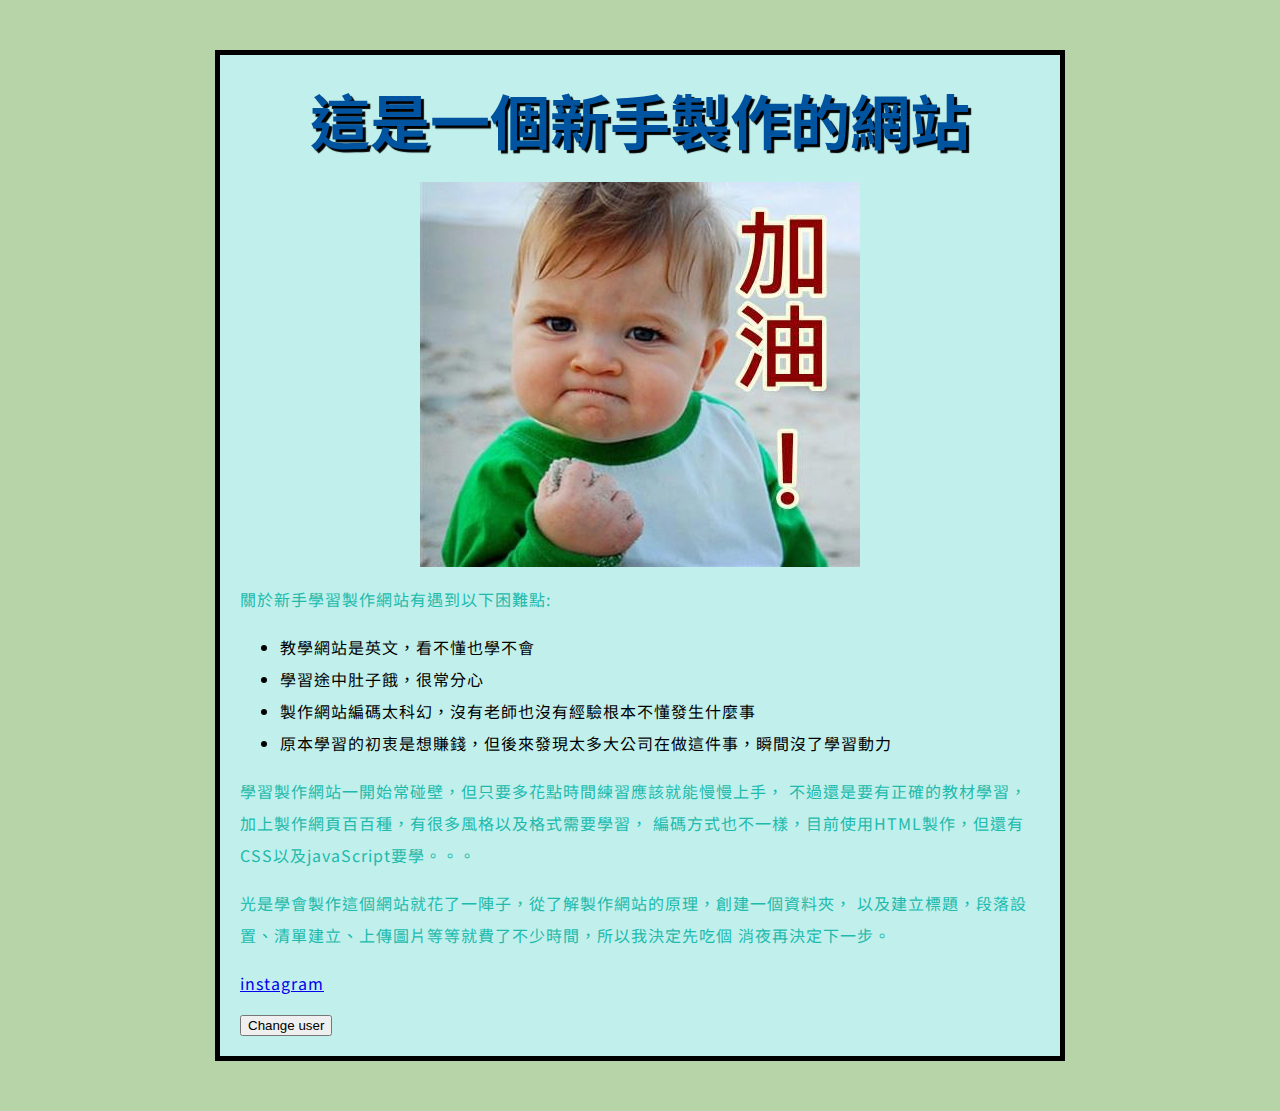
==== index.html @ b8c05385 "Update index.html" ====
<!DOCTYPE html>
<html>
  <head>
    <link href="styles/style.css" rel="stylesheet" type="text/css">
    <link href="https://fonts.googleapis.com/css2?family=Noto+Sans+TC:wght@900&display=swap" rel="stylesheet">
    <meta charset="utf-8">
    <meta property="og:type content="website">
    <meta property="og:url" content="https://a5011515.github.io/">
    <meta property="og:image" content="https://github.com/a5011515/a5011515.github.io/blob/main/images/%E8%9D%A6%E4%BB%81%E7%82%92%E9%A3%AF.jpg?raw=true">
    <meta property="og:description" content="這是一個操蛋用來練習的網頁">
    <meta property="og:title" content="操蛋網">
    <title>操蛋的練習網頁</title>
  </head>
  <body>
    <h1>這是一個新手製作的網站</h1>
    <img src="images/加油圖.jpg" alt="My test image">
    <P>關於新手學習製作網站有遇到以下困難點:
      <ul>
        <li>教學網站是英文，看不懂也學不會</li>
        <li>學習途中肚子餓，很常分心</li>
        <li>製作網站編碼太科幻，沒有老師也沒有經驗根本不懂發生什麼事</li>
        <li>原本學習的初衷是想賺錢，但後來發現太多大公司在做這件事，瞬間沒了學習動力</li>
      </ul>  
    </P>
    <p>學習製作網站一開始常碰壁，但只要多花點時間練習應該就能慢慢上手，
      不過還是要有正確的教材學習，加上製作網頁百百種，有很多風格以及格式需要學習，
      編碼方式也不一樣，目前使用HTML製作，但還有CSS以及javaScript要學。。。
    </p>
    <p>光是學會製作這個網站就花了一陣子，從了解製作網站的原理，創建一個資料夾，
      以及建立標題，段落設置、清單建立、上傳圖片等等就費了不少時間，所以我決定先吃個
      消夜再決定下一步。
    </p>
    <p><a href="https://instagram.com/paopao_chacha?igshid=YmMyMTA2M2Y=" title="The Mozilla homepage">instagram</a>
    </p>  
  <button>Change user</button>
  <script src="scripts/main.js"></script>
  </body>
</html>
---- styles/style.css ----
p {
  color: #20BAAD;
}
html {
font-size: 10px; /* px means 'pixels': the base font size is now 10 pixels high  */
font-family: 'Noto Sans TC', sans-serif;
}
h1 {
font-size: 60px;
text-align: center;
}

p, li {
font-size: 16px;
line-height: 2;
letter-spacing: 1px;
}
html {
background-color: #B7D4A9;
}
body {
width: 800px;
margin: 50px auto;
background-color: #C1F0EC;
padding: 0 20px 20px 20px;
border: 5px solid black;
}
h1 {
margin: 0;
padding: 20px 0;
color: #00539F;
text-shadow: 3px 3px 1px black;
}
img {
display: block;
margin: 0 auto;
}
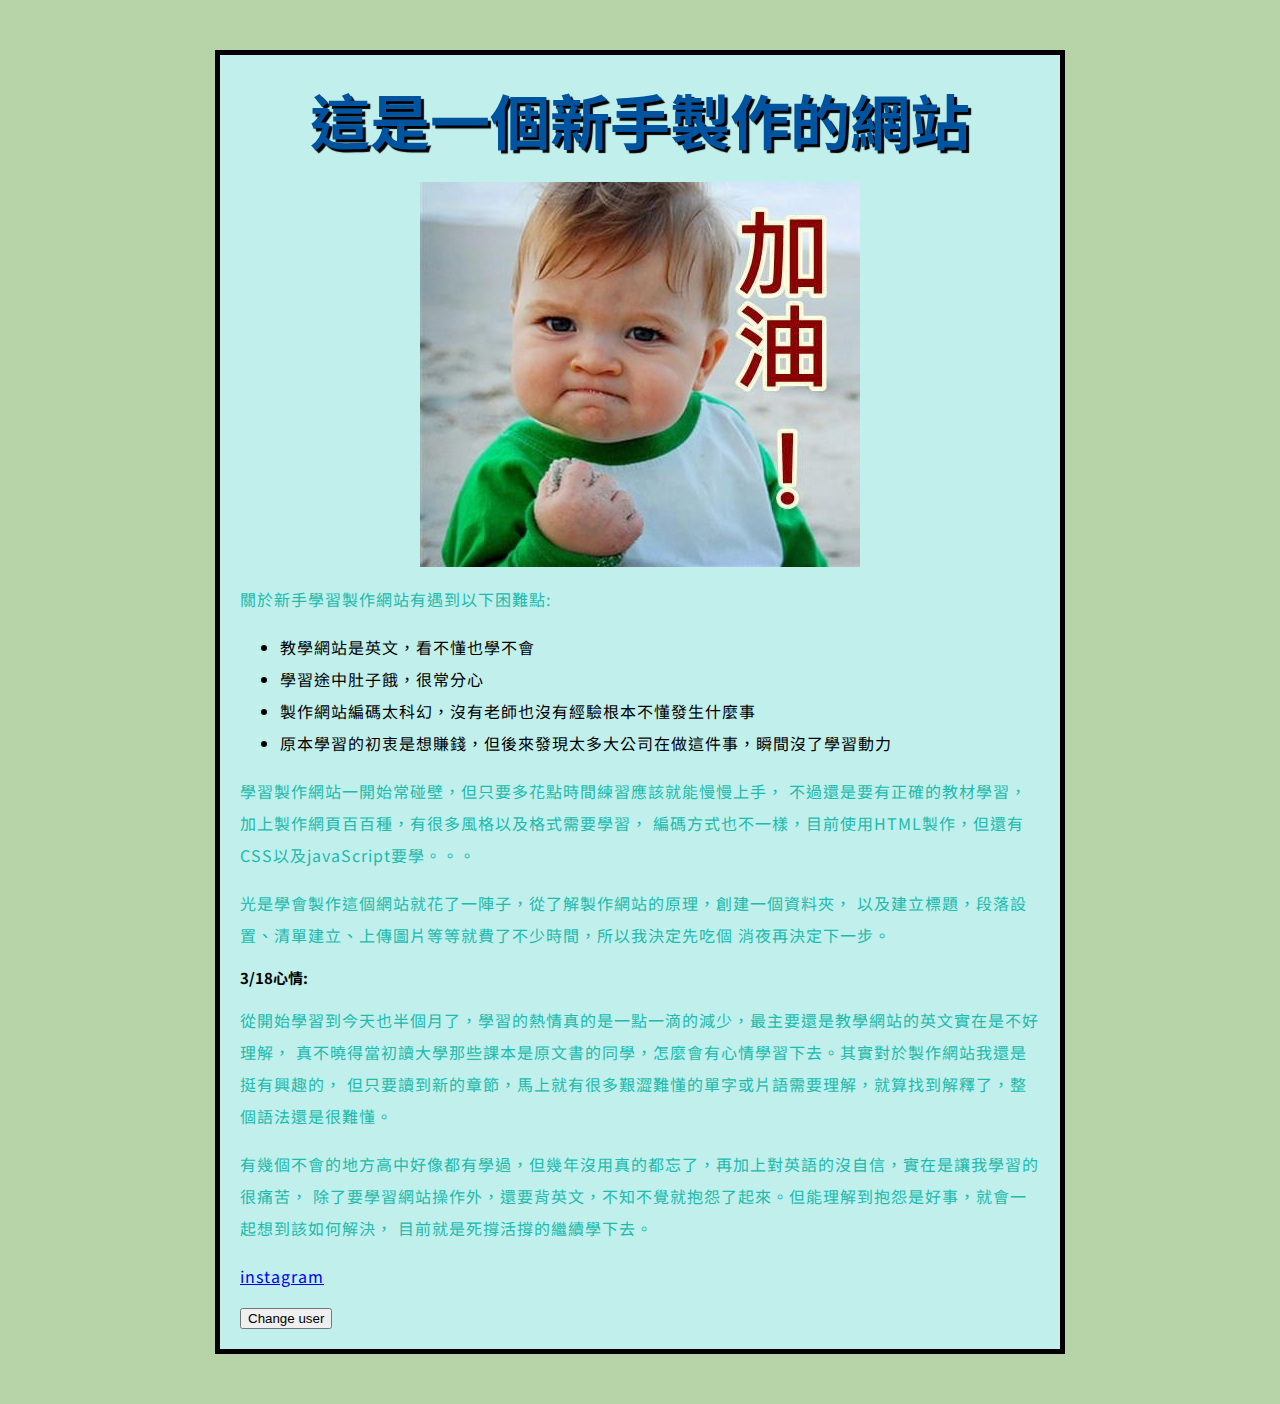
==== commit b53a2eda: "Update index.html" ====
--- a/index.html
+++ b/index.html
@@ -4,9 +4,10 @@
     <link href="styles/style.css" rel="stylesheet" type="text/css">
     <link href="https://fonts.googleapis.com/css2?family=Noto+Sans+TC:wght@900&display=swap" rel="stylesheet">
     <meta charset="utf-8">
+    <link rel="shortcut icon" href="images/蛋塔.png" type="image/x-icon">
     <meta property="og:type content="website">
     <meta property="og:url" content="https://a5011515.github.io/">
-    <meta property="og:image" content="https://github.com/a5011515/a5011515.github.io/blob/main/images/%E8%9D%A6%E4%BB%81%E7%82%92%E9%A3%AF.jpg?raw=true">
+    <meta property="og:image" content="https://imgur.com/RMo2Ocu">
     <meta property="og:description" content="這是一個操蛋用來練習的網頁">
     <meta property="og:title" content="操蛋網">
     <title>操蛋的練習網頁</title>
@@ -28,8 +29,15 @@
     </p>
     <p>光是學會製作這個網站就花了一陣子，從了解製作網站的原理，創建一個資料夾，
       以及建立標題，段落設置、清單建立、上傳圖片等等就費了不少時間，所以我決定先吃個
-      消夜再決定下一步。
+      消夜再決定下一步。                       
     </p>
+    <h2>3/18心情:</h2>
+    <p>從開始學習到今天也半個月了，學習的熱情真的是一點一滴的減少，最主要還是教學網站的英文實在是不好理解，
+       真不曉得當初讀大學那些課本是原文書的同學，怎麼會有心情學習下去。其實對於製作網站我還是挺有興趣的，
+       但只要讀到新的章節，馬上就有很多艱澀難懂的單字或片語需要理解，就算找到解釋了，整個語法還是很難懂。</p>
+    <p>有幾個不會的地方高中好像都有學過，但幾年沒用真的都忘了，再加上對英語的沒自信，實在是讓我學習的很痛苦，
+        除了要學習網站操作外，還要背英文，不知不覺就抱怨了起來。但能理解到抱怨是好事，就會一起想到該如何解決，
+        目前就是死撐活撐的繼續學下去。</p>                                             
     <p><a href="https://instagram.com/paopao_chacha?igshid=YmMyMTA2M2Y=" title="The Mozilla homepage">instagram</a>
     </p>  
   <button>Change user</button>
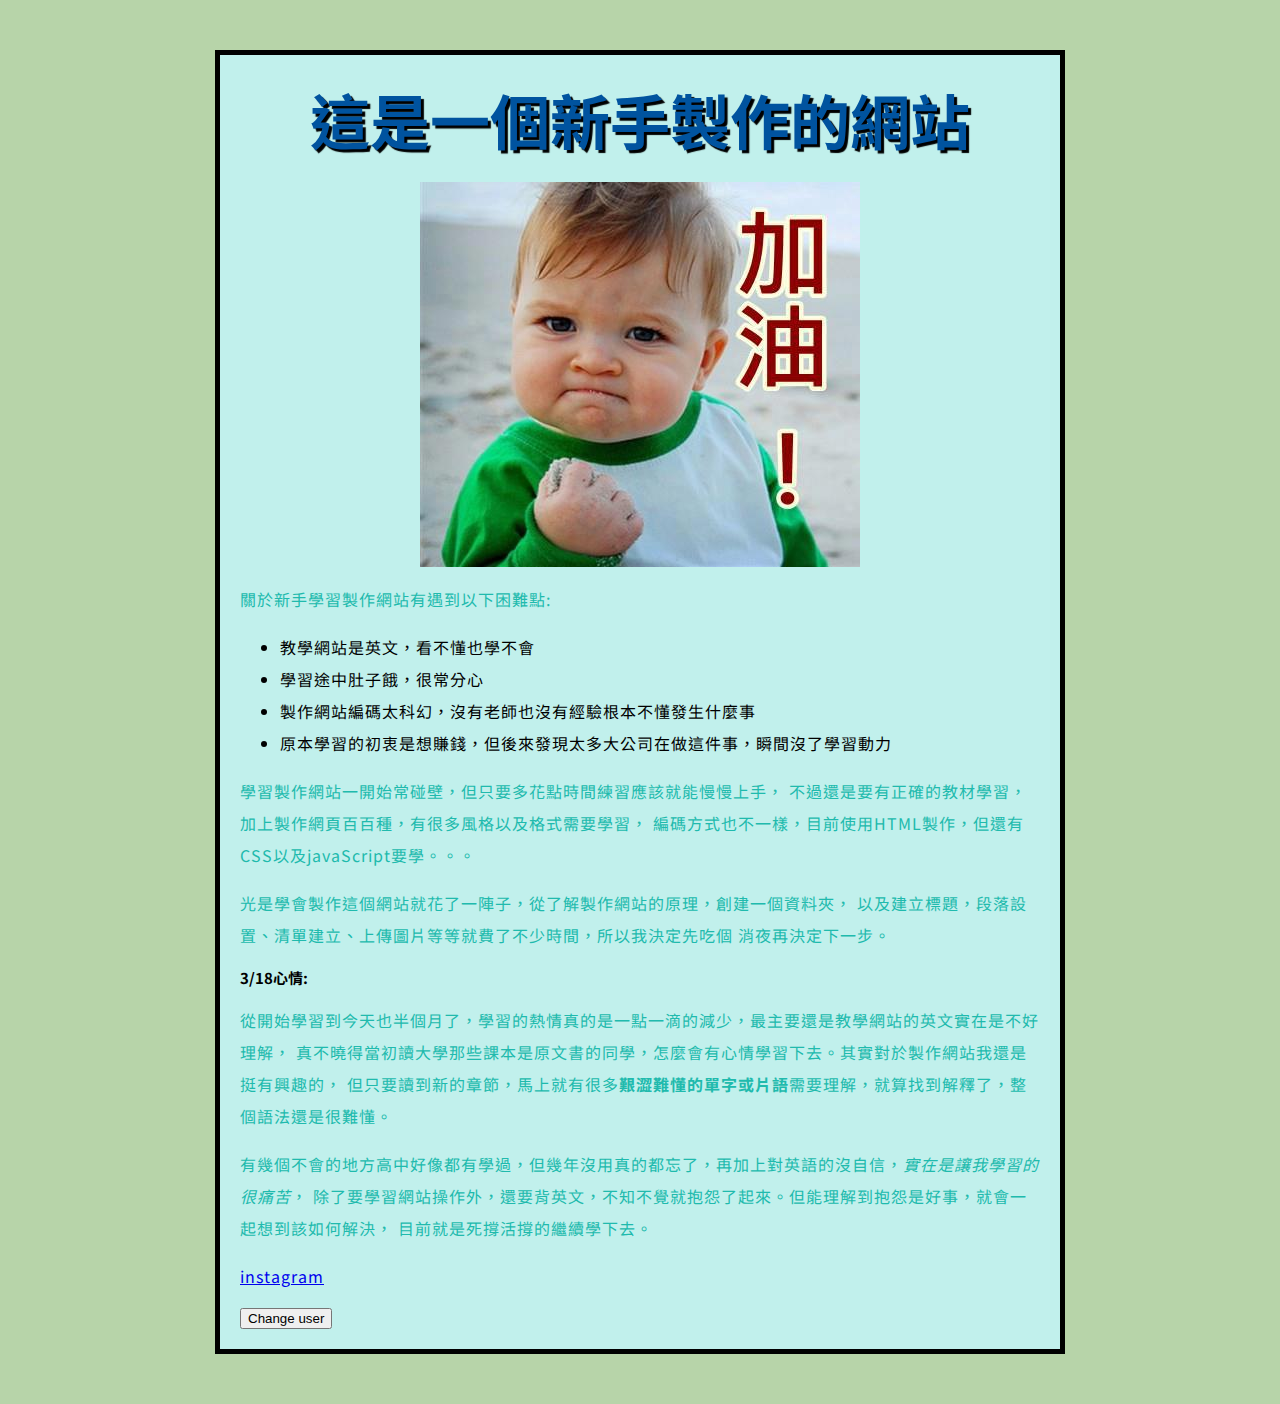
==== commit 0ca89120: "Update index.html" ====
--- a/index.html
+++ b/index.html
@@ -34,8 +34,8 @@
     <h2>3/18心情:</h2>
     <p>從開始學習到今天也半個月了，學習的熱情真的是一點一滴的減少，最主要還是教學網站的英文實在是不好理解，
        真不曉得當初讀大學那些課本是原文書的同學，怎麼會有心情學習下去。其實對於製作網站我還是挺有興趣的，
-       但只要讀到新的章節，馬上就有很多艱澀難懂的單字或片語需要理解，就算找到解釋了，整個語法還是很難懂。</p>
-    <p>有幾個不會的地方高中好像都有學過，但幾年沒用真的都忘了，再加上對英語的沒自信，實在是讓我學習的很痛苦，
+       但只要讀到新的章節，馬上就有很多<strong>艱澀難懂的單字或片語</strong>需要理解，就算找到解釋了，整個語法還是很難懂。</p>
+    <p>有幾個不會的地方高中好像都有學過，但幾年沒用真的都忘了，再加上對英語的沒自信，<em>實在是讓我學習的很痛苦</em>，
         除了要學習網站操作外，還要背英文，不知不覺就抱怨了起來。但能理解到抱怨是好事，就會一起想到該如何解決，
         目前就是死撐活撐的繼續學下去。</p>                                             
     <p><a href="https://instagram.com/paopao_chacha?igshid=YmMyMTA2M2Y=" title="The Mozilla homepage">instagram</a>
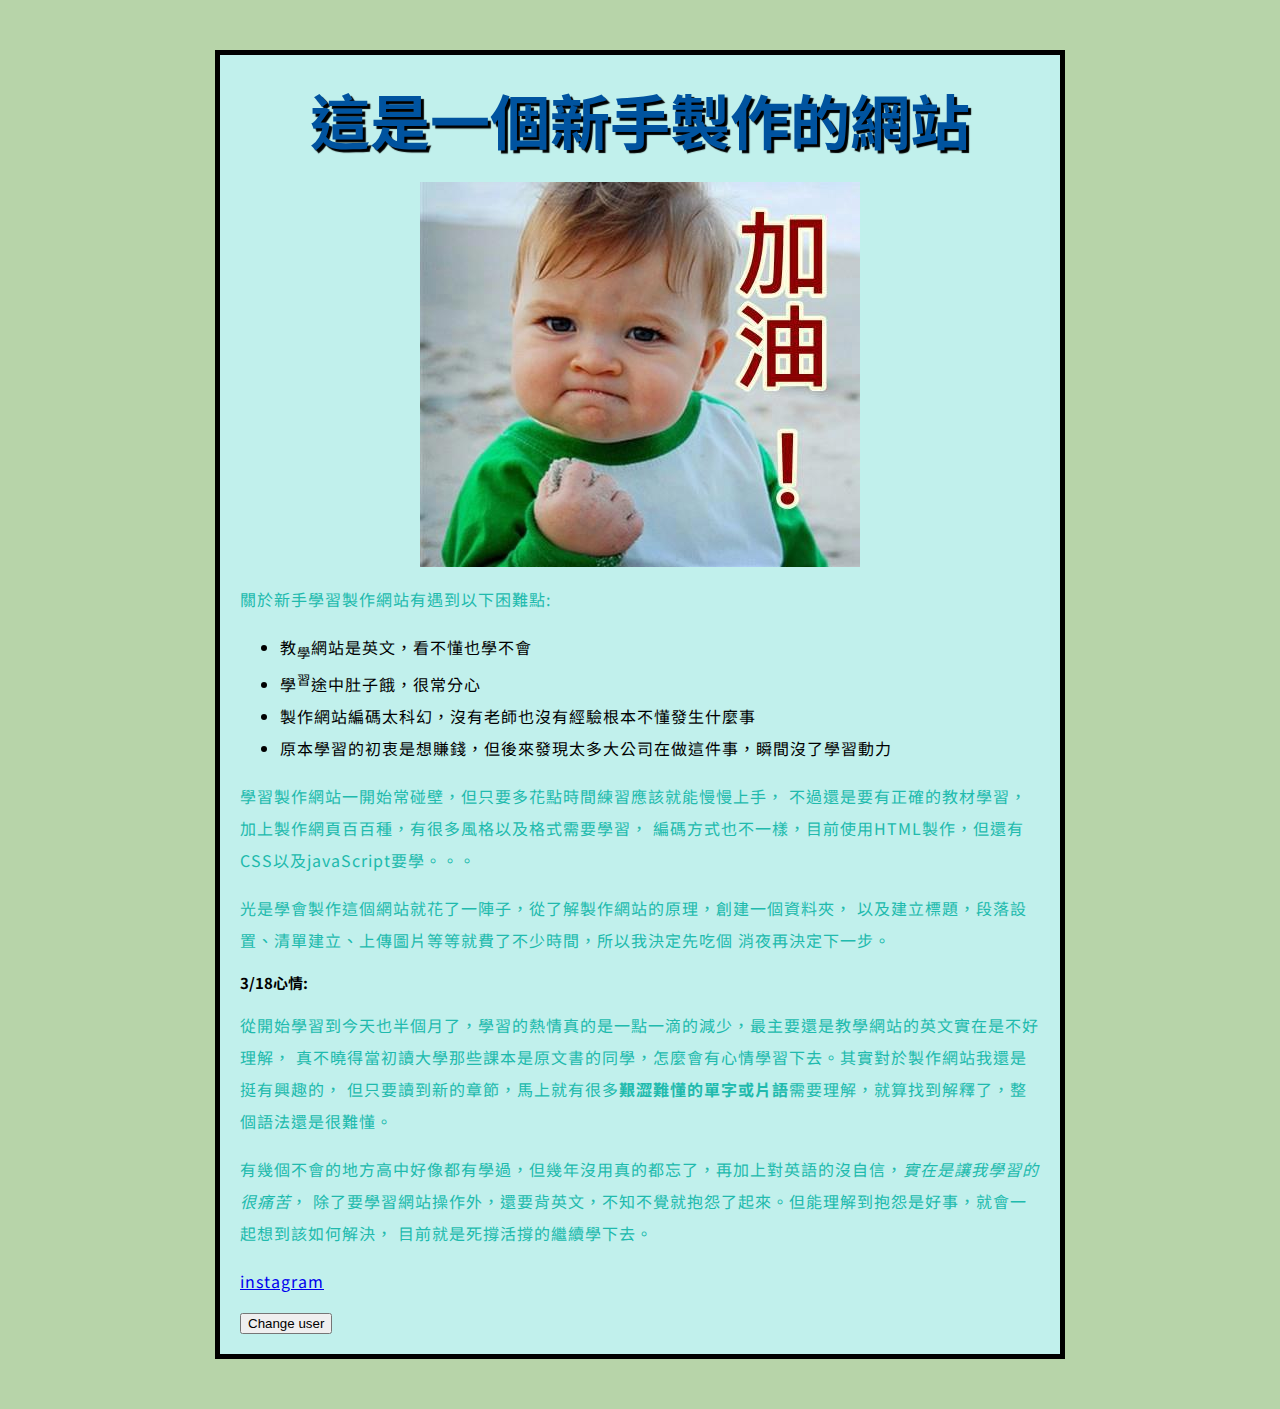
==== commit e9b400cd: "Update index.html" ====
--- a/index.html
+++ b/index.html
@@ -17,8 +17,8 @@
     <img src="images/加油圖.jpg" alt="My test image">
     <P>關於新手學習製作網站有遇到以下困難點:
       <ul>
-        <li>教學網站是英文，看不懂也學不會</li>
-        <li>學習途中肚子餓，很常分心</li>
+        <li>教<sub>學</sub>網站是英文，看不懂也學不會</li>
+        <li>學<sup>習</sup>途中肚子餓，很常分心</li>
         <li>製作網站編碼太科幻，沒有老師也沒有經驗根本不懂發生什麼事</li>
         <li>原本學習的初衷是想賺錢，但後來發現太多大公司在做這件事，瞬間沒了學習動力</li>
       </ul>  
